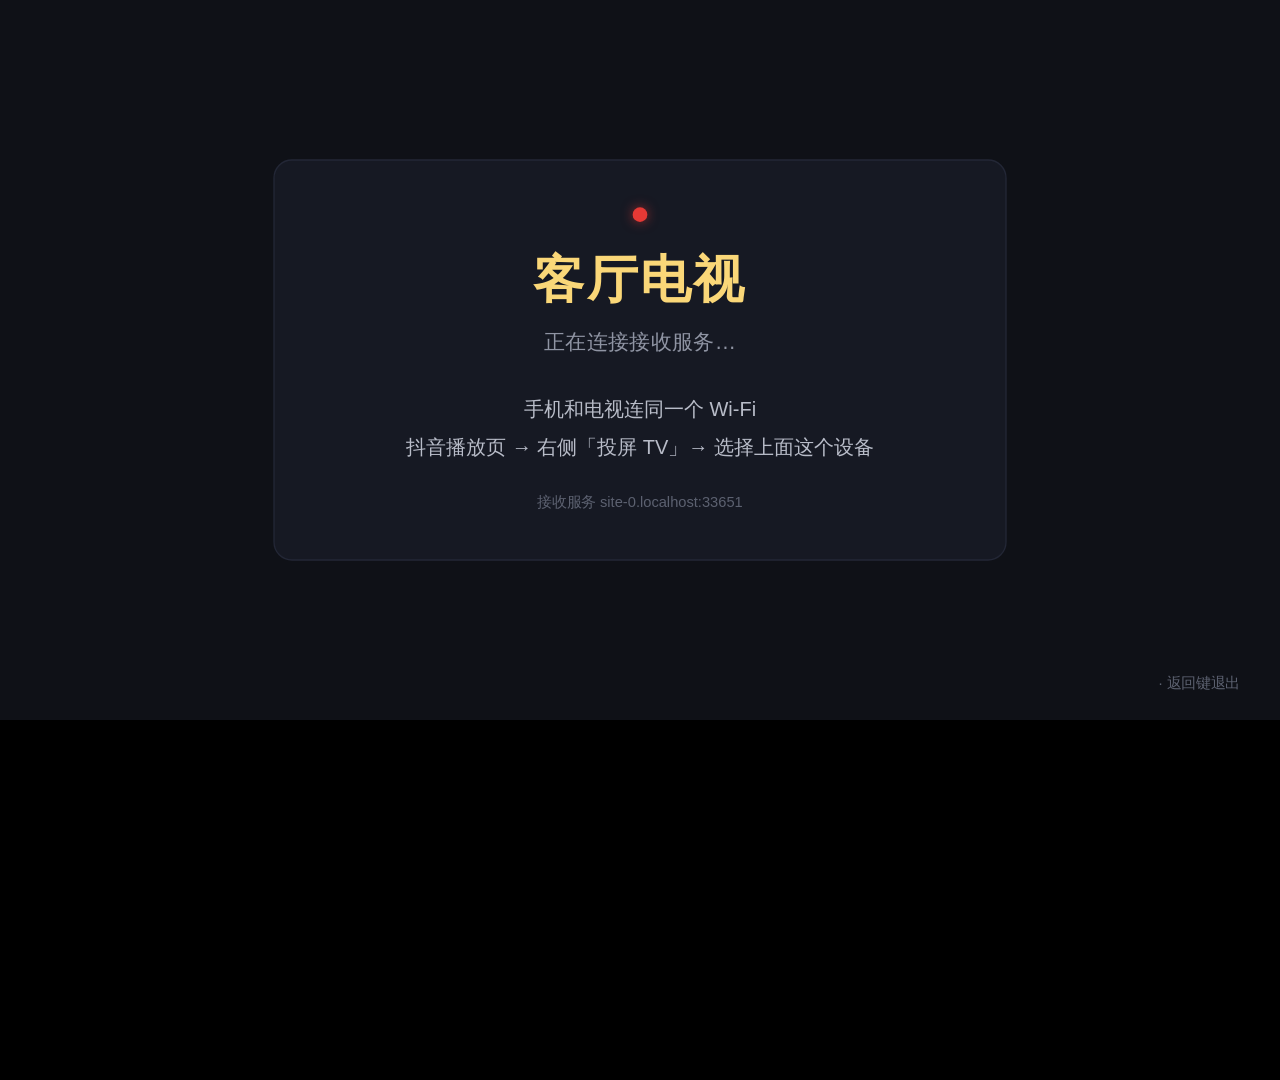
==== app/index.html @ f7a06006 "Move the TV app, simulator and packaging tools in from the Node repo app/ (com.ting.cast, ES5), sim/" ====
<!DOCTYPE html>
<html lang="zh-CN">
<head>
  <meta charset="utf-8">
  <title>投屏接收</title>
  <meta name="viewport" content="width=1920, height=1080">
  <link rel="stylesheet" href="css/app.css">
</head>
<body>

  <video id="video" preload="auto"></video>

  <!-- Idle screen: shown when nothing is playing -->
  <div id="idle">
    <div class="card">
      <div class="dot" id="idle-dot"></div>
      <div class="name" id="idle-name">客厅电视</div>
      <div class="hint" id="idle-hint">正在连接接收服务…</div>
      <div class="steps">
        <div>手机和电视连同一个 Wi-Fi</div>
        <div>抖音播放页 → 右侧「投屏 TV」→ 选择上面这个设备</div>
      </div>
      <div class="meta" id="idle-meta"></div>
    </div>
    <div class="foot"><span id="foot-ver"></span> · 返回键退出</div>
  </div>

  <!-- Spinner while a clip is loading -->
  <div id="loading" class="hidden"><div class="spin"></div><div class="txt" id="loading-txt">正在加载…</div></div>

  <!-- OSD over video: title + progress; auto-hides -->
  <div id="osd" class="hidden">
    <div class="title" id="osd-title"></div>
    <div class="bar">
      <span class="t" id="osd-cur">0:00</span>
      <div class="track" id="osd-track"><div class="fill" id="osd-fill"></div></div>
      <span class="t" id="osd-dur">0:00</span>
      <span class="st" id="osd-state"></span>
    </div>
  </div>

  <div id="toast" class="hidden"></div>
  <!-- Browser autoplay policy: shown while playing muted, until the first click/key -->
  <div id="unmute" class="hidden"><span class="ico">🔇</span> 浏览器静音播放中 — 点击画面或按确认键开启声音</div>

  <script src="js/api.js"></script>
  <script src="js/player.js"></script>
  <script src="js/app.js"></script>
</body>
</html>
---- app/css/app.css ----
/* Cast receiver for LG webOS 4.x (Chrome 53): flexbox only, no CSS vars / grid / gap.
   Palette shared with MoonTV: bg #0f1117, accent #fad778, text #e8e8ec, secondary #8f94a3. */
html, body {
  margin: 0; padding: 0; width: 1920px; height: 1080px; overflow: hidden;
  background: #000; color: #e8e8ec;
  font-family: "Noto Sans CJK SC", "Microsoft YaHei", "LG Display", sans-serif;
  font-size: 28px;
}
* { box-sizing: border-box; -webkit-user-select: none; }
.hidden { display: none !important; }

#video { position: absolute; top: 0; left: 0; width: 1920px; height: 1080px; background: #000; }

/* ------------------------------------------------------------ idle */
#idle {
  position: absolute; top: 0; left: 0; width: 1920px; height: 1080px;
  background: #0f1117;
  display: -webkit-flex; display: flex;
  -webkit-align-items: center; align-items: center;
  -webkit-justify-content: center; justify-content: center;
}
#idle .card {
  width: 1100px; padding: 70px 90px; border-radius: 28px;
  background: #161923; border: 2px solid #232736; text-align: center;
}
#idle .dot {
  display: inline-block; width: 22px; height: 22px; border-radius: 11px; margin-bottom: 30px;
  background: #e53935; box-shadow: 0 0 18px rgba(229,57,53,0.6);
}
#idle .dot.on { background: #43a047; box-shadow: 0 0 18px rgba(67,160,71,0.7); }
#idle .name { font-size: 76px; font-weight: bold; color: #fad778; letter-spacing: 4px; }
#idle .hint { font-size: 32px; color: #8f94a3; margin-top: 18px; }
#idle .steps { margin-top: 50px; font-size: 30px; color: #b8bcc8; line-height: 1.9; }
#idle .meta { margin-top: 40px; font-size: 22px; color: #5c6170; }
#idle .foot { position: absolute; bottom: 40px; right: 60px; font-size: 22px; color: #5c6170; }

/* ------------------------------------------------------------ loading */
#loading {
  position: absolute; top: 0; left: 0; width: 1920px; height: 1080px;
  display: -webkit-flex; display: flex; -webkit-flex-direction: column; flex-direction: column;
  -webkit-align-items: center; align-items: center; -webkit-justify-content: center; justify-content: center;
  background: rgba(0,0,0,0.55);
}
#loading .spin {
  width: 90px; height: 90px; border-radius: 45px;
  border: 8px solid rgba(250,215,120,0.2); border-top-color: #fad778;
  -webkit-animation: spin 0.9s linear infinite; animation: spin 0.9s linear infinite;
}
#loading .txt { margin-top: 30px; font-size: 30px; color: #d6d9e2; }
@-webkit-keyframes spin { to { -webkit-transform: rotate(360deg); } }
@keyframes spin { to { transform: rotate(360deg); } }

/* ------------------------------------------------------------ OSD */
#osd {
  position: absolute; left: 0; right: 0; bottom: 0; height: 220px; padding: 0 80px;
  background: -webkit-linear-gradient(bottom, rgba(0,0,0,0.85), rgba(0,0,0,0));
  display: -webkit-flex; display: flex; -webkit-flex-direction: column; flex-direction: column;
  -webkit-justify-content: flex-end; justify-content: flex-end; padding-bottom: 50px;
}
#osd .title { font-size: 36px; color: #fff; margin-bottom: 22px; white-space: nowrap; overflow: hidden; text-overflow: ellipsis; }
#osd .bar { display: -webkit-flex; display: flex; -webkit-align-items: center; align-items: center; }
#osd .t { font-size: 28px; color: #d6d9e2; width: 120px; }
#osd .t + .track { margin-left: 20px; }
#osd .track { -webkit-flex: 1; flex: 1; height: 10px; border-radius: 5px; background: rgba(255,255,255,0.25); position: relative; margin-right: 20px; }
#osd .fill { position: absolute; left: 0; top: 0; bottom: 0; width: 0; border-radius: 5px; background: #fad778; }
#osd .st { font-size: 26px; color: #fad778; width: 120px; text-align: right; }

/* ------------------------------------------------------------ toast */
#toast {
  position: absolute; top: 60px; left: 50%; margin-left: -400px; width: 800px;
  padding: 18px 30px; border-radius: 16px; text-align: center;
  background: rgba(22,25,35,0.95); border: 2px solid #343947; color: #e8e8ec; font-size: 30px;
}
#toast.err { border-color: #e53935; color: #ff8a80; }

/* ------------------------------------------------------------ unmute banner (browser screens) */
#unmute {
  position: absolute; top: 40px; left: 50%; margin-left: -520px; width: 1040px;
  padding: 22px 30px; border-radius: 18px; text-align: center;
  background: rgba(250,215,120,0.95); color: #1a1400; font-size: 34px; font-weight: bold;
  box-shadow: 0 10px 40px rgba(0,0,0,0.5); cursor: pointer;
}
#unmute .ico { margin-right: 14px; }
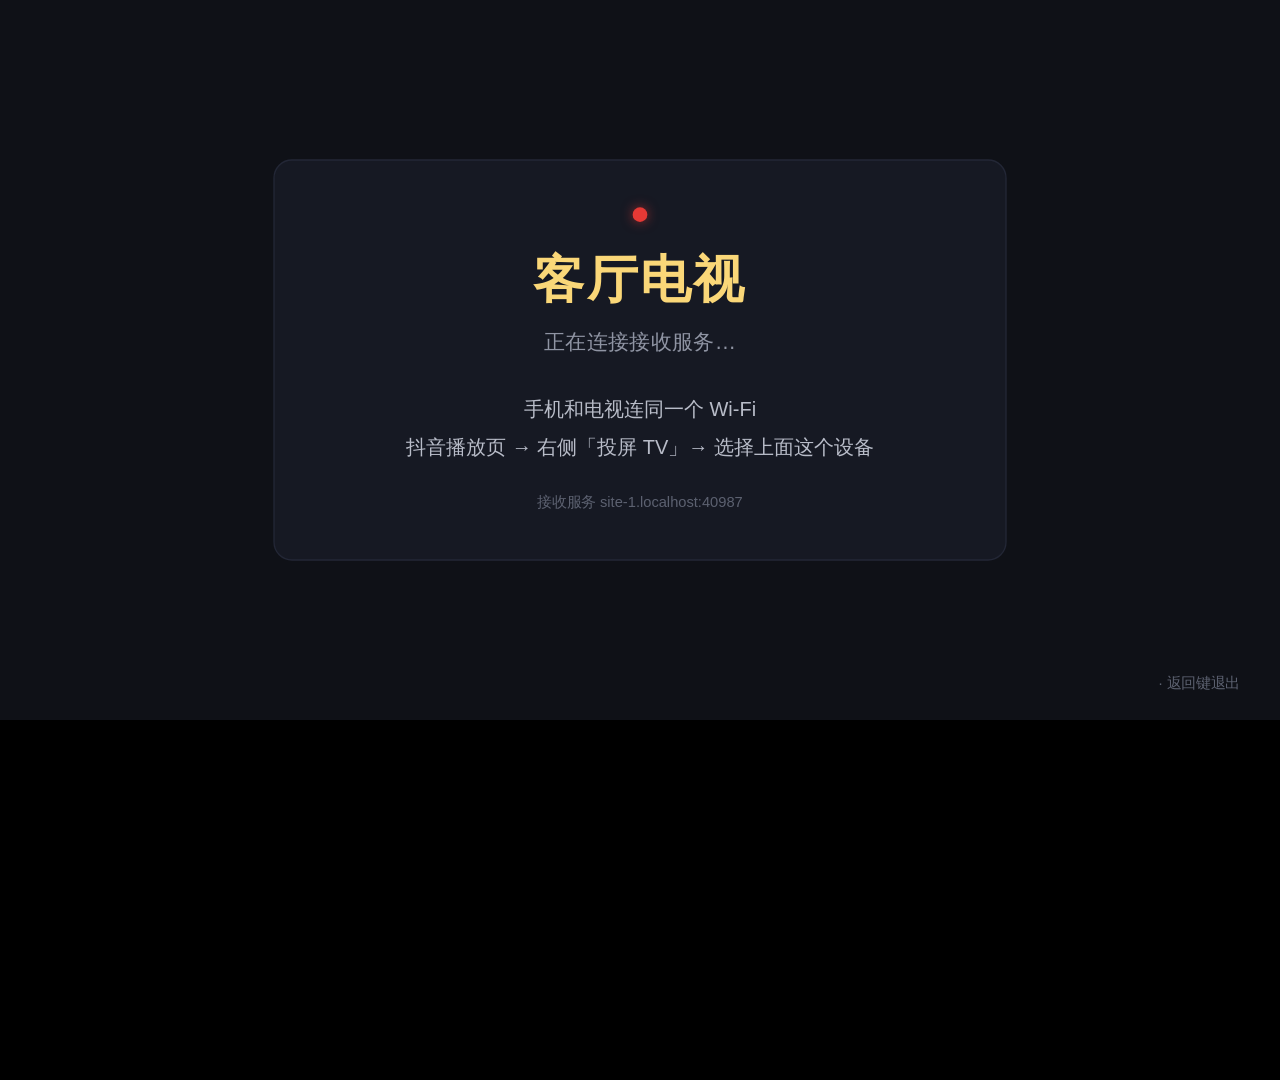
==== commit e7b5f86e: "Audio face for music: spinning record, track info and synced lyrics (0.3.0) Items pushed as audioIte" ====
--- a/app/index.html
+++ b/app/index.html
@@ -25,6 +25,35 @@
     <div class="foot"><span id="foot-ver"></span> · 返回键退出</div>
   </div>
 
+  <!-- Audio face: shown instead of the (black) video picture for music.
+       Spinning record with the cover as its label, track info, lyrics. -->
+  <div id="audio" class="hidden">
+    <div class="bg" id="au-bg"></div>
+    <div class="shade"></div>
+    <div class="left">
+      <div class="turntable">
+        <div class="disc" id="au-disc">
+          <div class="label" id="au-label"><span id="au-char"></span><img id="au-art" alt=""></div>
+          <div class="hole"></div>
+        </div>
+        <div class="sheen"></div>
+      </div>
+      <div class="title" id="au-title"></div>
+      <div class="artist" id="au-artist"></div>
+      <div class="bar">
+        <span class="t" id="au-cur">0:00</span>
+        <div class="track" id="au-track"><div class="fill" id="au-fill"></div></div>
+        <span class="t r" id="au-dur">0:00</span>
+      </div>
+      <div class="st" id="au-state"></div>
+    </div>
+    <div class="right" id="au-lyr">
+      <div class="list" id="au-list"></div>
+      <div class="empty" id="au-empty"></div>
+    </div>
+    <div class="lyrbtn" id="au-lyrbtn">歌词 ▲▼</div>
+  </div>
+
   <!-- Spinner while a clip is loading -->
   <div id="loading" class="hidden"><div class="spin"></div><div class="txt" id="loading-txt">正在加载…</div></div>
 
@@ -44,6 +73,8 @@
   <div id="unmute" class="hidden"><span class="ico">🔇</span> 浏览器静音播放中 — 点击画面或按确认键开启声音</div>
 
   <script src="js/api.js"></script>
+  <script src="js/lyrics.js"></script>
+  <script src="js/audio.js"></script>
   <script src="js/player.js"></script>
   <script src="js/app.js"></script>
 </body>
--- a/app/css/app.css
+++ b/app/css/app.css
@@ -33,6 +33,93 @@
 #idle .steps { margin-top: 50px; font-size: 30px; color: #b8bcc8; line-height: 1.9; }
 #idle .meta { margin-top: 40px; font-size: 22px; color: #5c6170; }
 #idle .foot { position: absolute; bottom: 40px; right: 60px; font-size: 22px; color: #5c6170; }
+
+/* ------------------------------------------------------------ audio face
+   Chrome 53: no `inset`, no two-position colour stops, no gap, no :has().
+   The record is plain DOM: .disc turns (grooves + cover label + spindle),
+   .sheen stays still above it so the light does not turn with the record. */
+#audio {
+  position: absolute; top: 0; left: 0; width: 1920px; height: 1080px;
+  background: #0f1117; overflow: hidden;
+}
+#audio .bg {
+  position: absolute; top: -120px; left: -120px; width: 2160px; height: 1320px;
+  background-size: cover; background-position: center;
+  -webkit-filter: blur(60px); filter: blur(60px);
+  -webkit-transform: translateZ(0); transform: translateZ(0);
+}
+#audio .shade { position: absolute; top: 0; left: 0; width: 1920px; height: 1080px; background: rgba(10,11,16,0.72); }
+
+#audio .left {
+  position: absolute; top: 0; left: 110px; width: 740px; height: 1080px;
+  display: -webkit-flex; display: flex; -webkit-flex-direction: column; flex-direction: column;
+  -webkit-align-items: center; align-items: center; -webkit-justify-content: center; justify-content: center;
+  text-align: center;
+}
+#audio.nolyr .left { left: 590px; }
+#audio .turntable { position: relative; width: 600px; height: 600px; -webkit-flex: none; flex: none; }
+#audio .disc {
+  position: absolute; top: 0; left: 0; width: 600px; height: 600px; border-radius: 300px;
+  background-color: #10121c;
+  background-image: repeating-radial-gradient(circle, rgba(255,255,255,0.05) 0, rgba(255,255,255,0.05) 1px, rgba(255,255,255,0) 1px, rgba(255,255,255,0) 5px);
+  box-shadow: 0 24px 80px rgba(0,0,0,0.55), inset 0 0 0 1px rgba(255,255,255,0.06);
+  -webkit-animation: vinyl-spin 14s linear infinite; animation: vinyl-spin 14s linear infinite;
+  -webkit-animation-play-state: paused; animation-play-state: paused;
+  will-change: transform;
+}
+#audio.playing .disc { -webkit-animation-play-state: running; animation-play-state: running; }
+#audio .label {
+  position: absolute; top: 144px; left: 144px; width: 312px; height: 312px; border-radius: 156px;
+  overflow: hidden; background: #3b4252; box-shadow: 0 0 0 3px rgba(255,255,255,0.14);
+  line-height: 312px; font-size: 120px; font-weight: bold; color: rgba(255,255,255,0.85);
+}
+#audio .label img { position: absolute; top: 0; left: 0; width: 312px; height: 312px; border-radius: 156px; }
+#audio .hole {
+  position: absolute; top: 291px; left: 291px; width: 18px; height: 18px; border-radius: 9px;
+  background: #0b0d14; box-shadow: 0 0 0 3px rgba(255,255,255,0.12);
+}
+#audio .sheen {
+  position: absolute; top: 0; left: 0; width: 600px; height: 600px; border-radius: 300px;
+  background-image: linear-gradient(135deg, rgba(255,255,255,0) 30%, rgba(255,255,255,0.07) 50%, rgba(255,255,255,0) 70%);
+}
+@-webkit-keyframes vinyl-spin { to { -webkit-transform: rotate(360deg); } }
+@keyframes vinyl-spin { to { transform: rotate(360deg); } }
+
+#audio .title {
+  margin-top: 56px; width: 740px; font-size: 52px; font-weight: bold; color: #f2f2f5;
+  white-space: nowrap; overflow: hidden; text-overflow: ellipsis;
+}
+#audio .artist {
+  margin-top: 14px; width: 740px; font-size: 34px; color: #a9aebb;
+  white-space: nowrap; overflow: hidden; text-overflow: ellipsis;
+}
+#audio .bar { margin-top: 40px; width: 640px; display: -webkit-flex; display: flex; -webkit-align-items: center; align-items: center; }
+#audio .bar .t { width: 96px; font-size: 26px; color: #a9aebb; text-align: left; }
+#audio .bar .t.r { text-align: right; }
+#audio .bar .track { -webkit-flex: 1; flex: 1; height: 6px; border-radius: 3px; background: rgba(255,255,255,0.2); position: relative; cursor: pointer; }
+#audio .bar .fill { position: absolute; left: 0; top: 0; bottom: 0; width: 0; border-radius: 3px; background: #fad778; }
+#audio .st { margin-top: 18px; height: 34px; font-size: 26px; color: #fad778; }
+
+#audio .right { position: absolute; top: 90px; left: 930px; width: 900px; height: 900px; overflow: hidden; }
+#audio.nolyr .right { display: none; }
+#audio .list {
+  position: absolute; top: 0; left: 0; width: 900px;
+  -webkit-transition: -webkit-transform 0.45s ease-out; transition: transform 0.45s ease-out;
+  will-change: transform;
+}
+#audio .list.jump { -webkit-transition: none; transition: none; }
+#audio .row { padding: 15px 0; font-size: 42px; line-height: 1.35; color: rgba(255,255,255,0.34); }
+#audio .row .sub { font-size: 30px; margin-top: 4px; }
+#audio .row.on { color: #ffffff; font-weight: bold; }
+#audio .row.on .sub { color: #fad778; font-weight: normal; }
+#audio .list.untimed .row { color: rgba(255,255,255,0.72); }
+#audio .empty { position: absolute; top: 410px; left: 0; width: 900px; font-size: 38px; color: rgba(255,255,255,0.34); }
+
+#audio .lyrbtn {
+  position: absolute; top: 48px; right: 60px; padding: 10px 28px; border-radius: 28px;
+  font-size: 26px; color: #1a1400; background: #fad778; border: 2px solid #fad778; cursor: pointer;
+}
+#audio.nolyr .lyrbtn { color: #a9aebb; background: rgba(22,25,35,0.6); border-color: #4a5063; }
 
 /* ------------------------------------------------------------ loading */
 #loading {
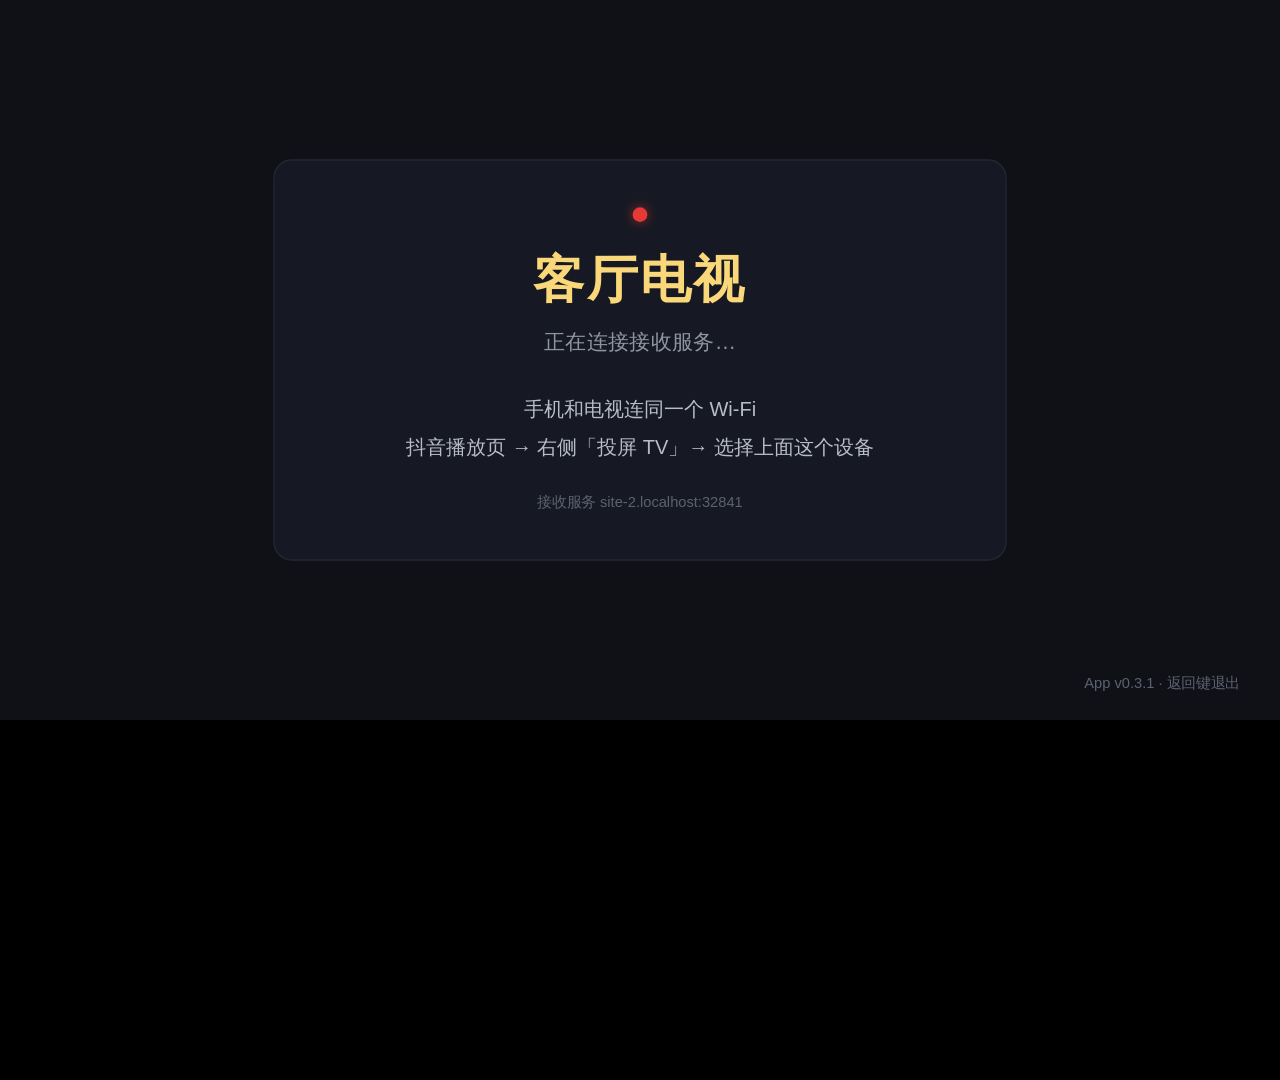
==== commit e0ec35f9: "TV app 0.3.1: hold off the screen saver while playing; show the app's own version Music has no video" ====
--- a/app/index.html
+++ b/app/index.html
@@ -76,6 +76,7 @@
   <script src="js/lyrics.js"></script>
   <script src="js/audio.js"></script>
   <script src="js/player.js"></script>
+  <script src="js/keepawake.js"></script>
   <script src="js/app.js"></script>
 </body>
 </html>
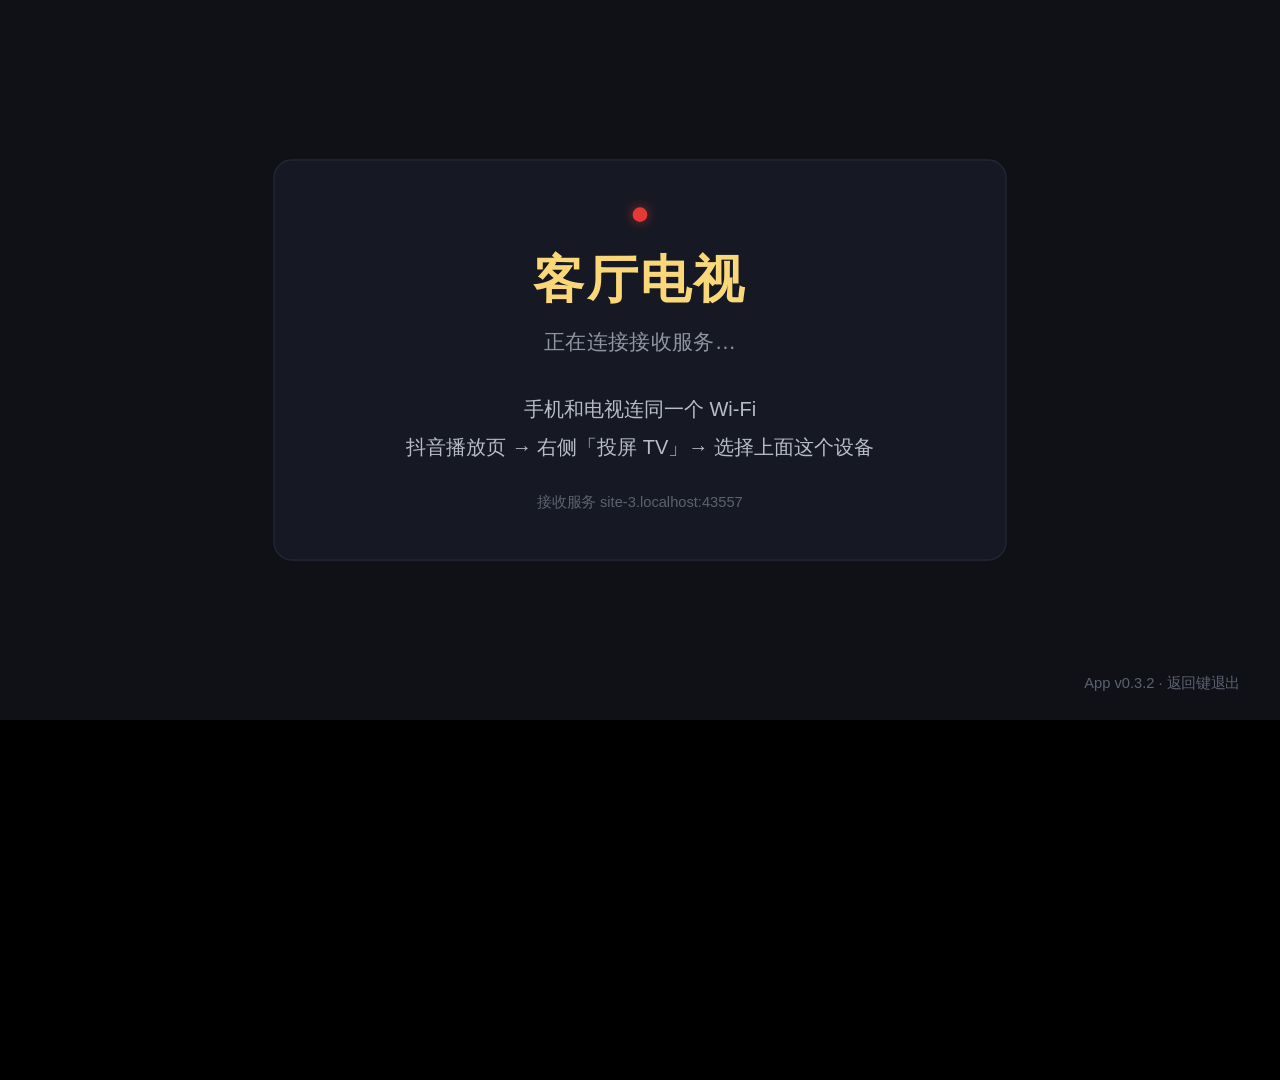
==== commit 533ad6b4: "TV app 0.3.2: smooth record, no banding in the backdrop On the OLED55B8 the audio face ran at 21 fps" ====
--- a/app/index.html
+++ b/app/index.html
@@ -28,8 +28,7 @@
   <!-- Audio face: shown instead of the (black) video picture for music.
        Spinning record with the cover as its label, track info, lyrics. -->
   <div id="audio" class="hidden">
-    <div class="bg" id="au-bg"></div>
-    <div class="shade"></div>
+    <div class="bg off" id="au-bg"></div>
     <div class="left">
       <div class="turntable">
         <div class="disc" id="au-disc">
--- a/app/css/app.css
+++ b/app/css/app.css
@@ -42,13 +42,19 @@
   position: absolute; top: 0; left: 0; width: 1920px; height: 1080px;
   background: #0f1117; overflow: hidden;
 }
+/* The backdrop is a picture made once per track by audio.js (cover shrunk to
+   a few pixels, scaled up, darkened, dithered) -- NOT a live CSS blur.
+   On the OLED55B8 a full-screen blur(60px) layer cost two thirds of the frame
+   rate (21 fps, the record visibly stuttered) and showed colour banding. */
 #audio .bg {
-  position: absolute; top: -120px; left: -120px; width: 2160px; height: 1320px;
-  background-size: cover; background-position: center;
-  -webkit-filter: blur(60px); filter: blur(60px);
+  position: absolute; top: 0; left: 0; width: 1920px; height: 1080px;
+  background-size: 1920px 1080px; background-repeat: no-repeat;
+  /* Its own compositor layer: otherwise the full-screen picture is repainted
+     with every step of the record (measured: ~9% late frames vs ~1.5%). */
   -webkit-transform: translateZ(0); transform: translateZ(0);
+  -webkit-transition: opacity 0.6s ease; transition: opacity 0.6s ease;
 }
-#audio .shade { position: absolute; top: 0; left: 0; width: 1920px; height: 1080px; background: rgba(10,11,16,0.72); }
+#audio .bg.off { opacity: 0; }
 
 #audio .left {
   position: absolute; top: 0; left: 110px; width: 740px; height: 1080px;
@@ -57,12 +63,17 @@
   text-align: center;
 }
 #audio.nolyr .left { left: 590px; }
-#audio .turntable { position: relative; width: 600px; height: 600px; -webkit-flex: none; flex: none; }
+/* The drop shadow sits on the turntable, which does not move: on the disc
+   itself the big blurred shadow was repainted at every rotation step. */
+#audio .turntable {
+  position: relative; width: 600px; height: 600px; -webkit-flex: none; flex: none;
+  border-radius: 300px; box-shadow: 0 24px 80px rgba(0,0,0,0.55);
+}
 #audio .disc {
   position: absolute; top: 0; left: 0; width: 600px; height: 600px; border-radius: 300px;
   background-color: #10121c;
   background-image: repeating-radial-gradient(circle, rgba(255,255,255,0.05) 0, rgba(255,255,255,0.05) 1px, rgba(255,255,255,0) 1px, rgba(255,255,255,0) 5px);
-  box-shadow: 0 24px 80px rgba(0,0,0,0.55), inset 0 0 0 1px rgba(255,255,255,0.06);
+  box-shadow: inset 0 0 0 1px rgba(255,255,255,0.06);
   -webkit-animation: vinyl-spin 14s linear infinite; animation: vinyl-spin 14s linear infinite;
   -webkit-animation-play-state: paused; animation-play-state: paused;
   will-change: transform;
